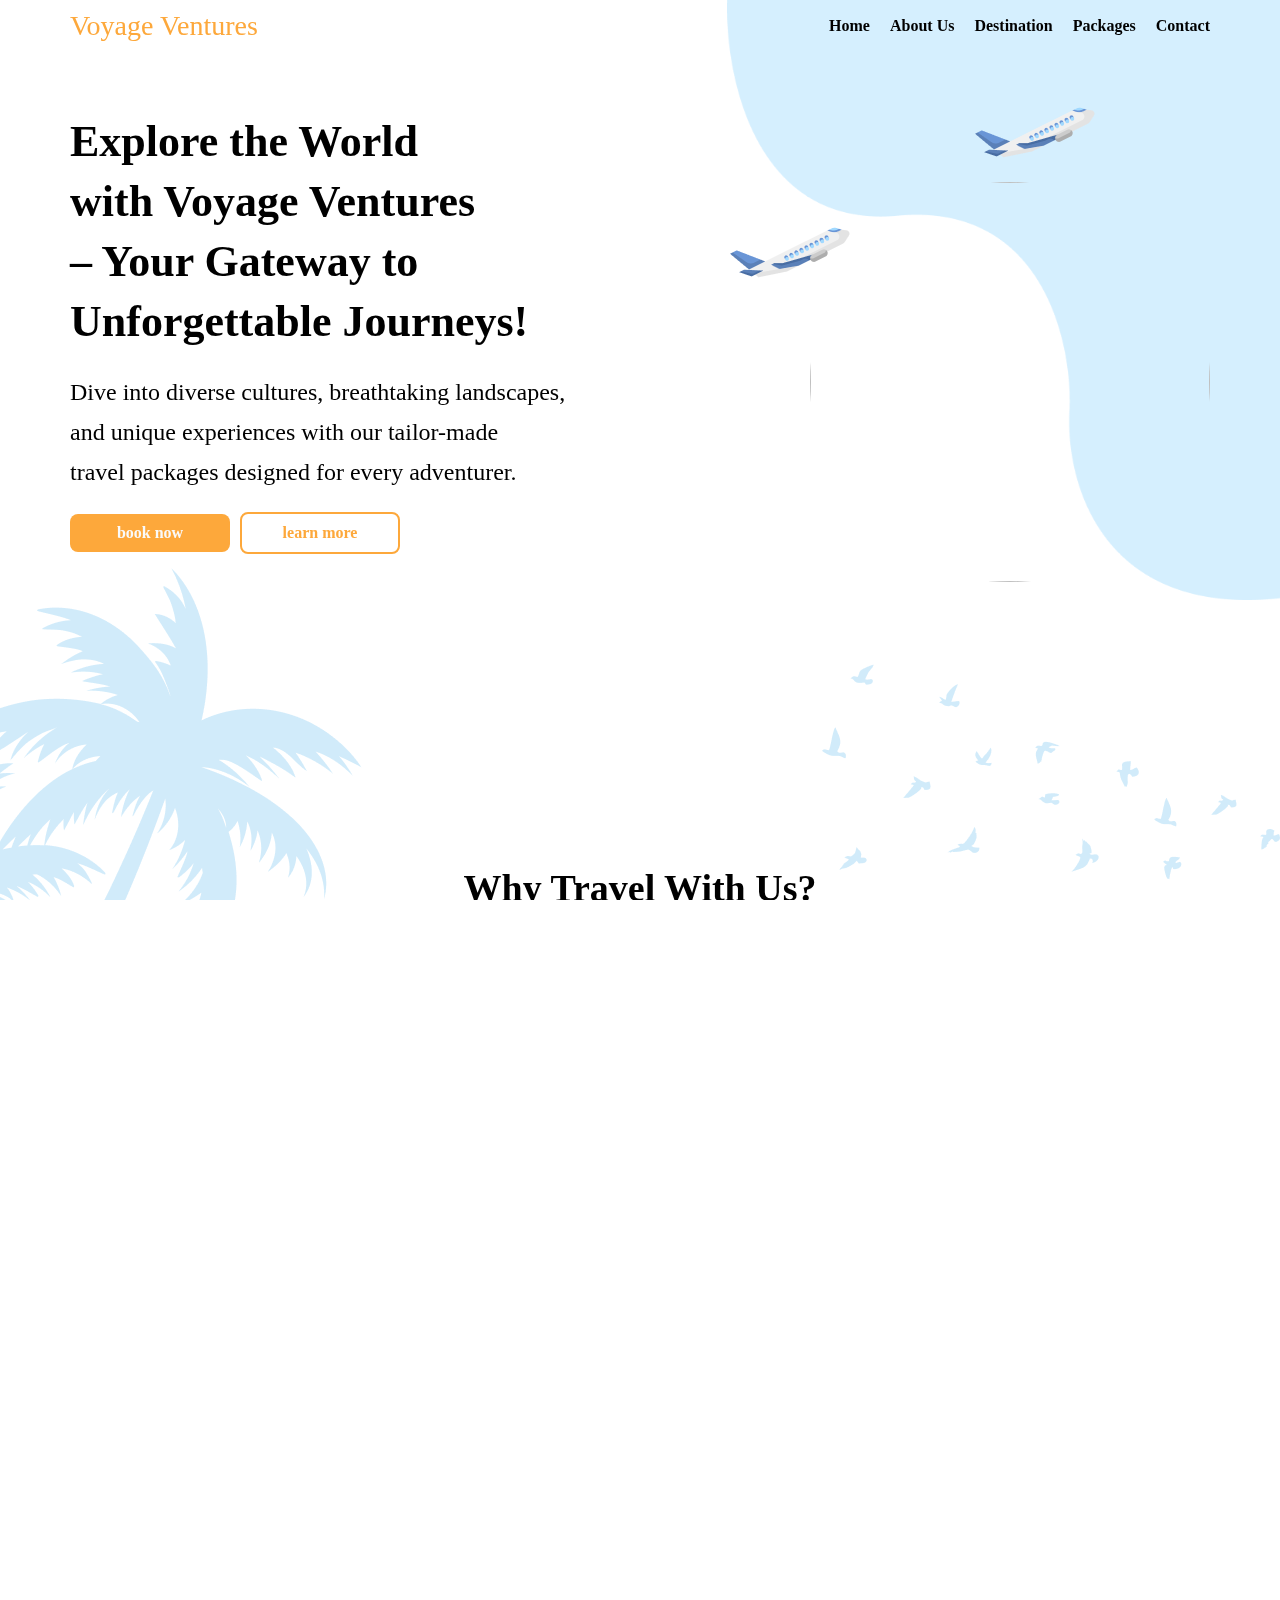
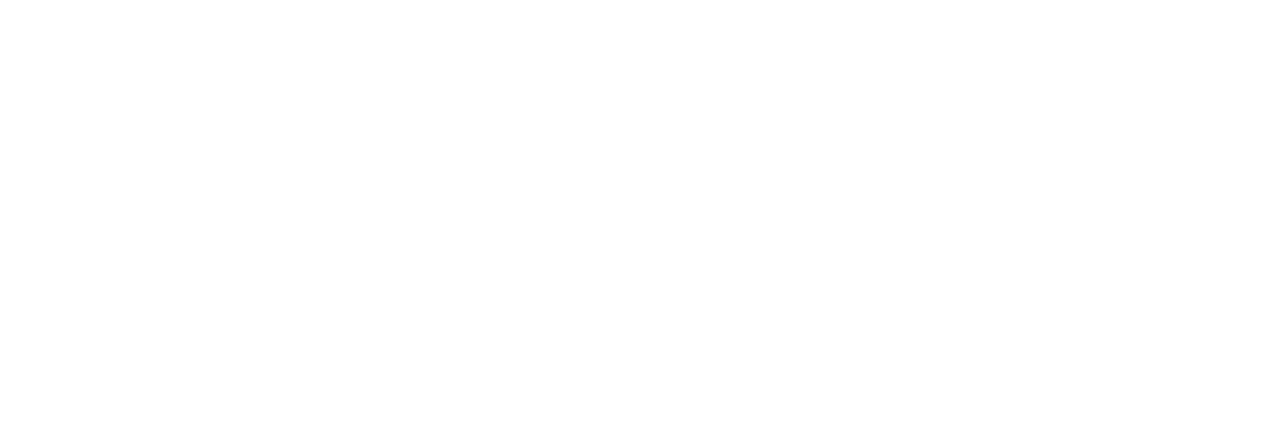
==== code/index.html @ 5b2c446e "created three sections" ====
<!DOCTYPE html>
<html lang="en">
  <head>
    <meta charset="UTF-8" />
    <meta name="viewport" content="width=device-width, initial-scale=1.0" />
    <title>Voyage Ventures - Travel Landing Page</title>
    <link rel="stylesheet" href="style.css" />
  </head>
  <body>
    <div class="container">
      <header class="header">
        <nav>
          <div class="navbar">
            <div class="logo">
              <a href="/">Voyage Ventures</a>
            </div>
            <div class="links">
              <a href="#">Home</a>
              <a href="#about">About Us</a>
              <a href="#destination">Destination</a>
              <a href="#">Packages</a>
              <a href="#contact">Contact</a>
            </div>
            <div class="menu-container" onclick="toggleSidebar()">
              <div class="bar1"></div>
              <div class="bar2"></div>
              <div class="bar3"></div>
            </div>
          </div>
        </nav>
        <section class="hero">
          <div class="hero-left">
            <h2>
              Explore the World with Voyage Ventures – Your Gateway to
              Unforgettable Journeys!
            </h2>
            <p>
              Dive into diverse cultures, breathtaking landscapes, and unique
              experiences with our tailor-made travel packages designed for
              every adventurer.
            </p>
            <div class="hero-btn">
              <button class="btn btn-style">book now</button
              ><button class="btn outline-btn-style">learn more</button>
            </div>
          </div>
          <div class="hero-right">
            <div class="hero-images">
              <div class="plane">
                <img src="assets/plane.png" alt="" /><img
                  class="second-img"
                  src="assets/plane.png"
                  alt=""
                />
              </div>
              <img
                src="https://media.istockphoto.com/id/2076339319/photo/travel-agency-building-with-glass-windows-and-sky-reflections-sign-travel-agency-on-the.webp?a=1&b=1&s=612x612&w=0&k=20&c=plU_jkWIPEMFYy3qX_YPLGpLFD8B-nabgVePh-h10SQ="
                alt=""
                class="hero-img"
              />
            </div>
            <img src="assets/header-bg.png" alt="" class="header-img" />
          </div>
        </section>
      </header>
      <section id="about">
        <div class="about-images">
          <img src="assets/tree.png" alt="" class="about-tree" />
          <img src="assets/birds.png" alt="" class="about-birds" />
        </div>

        <div class="about-heading">
          <h2>Why Travel With Us?</h2>
          <p>
            From exclusive deals to personalized itineraries, discover the
            benefits of booking your next adventure with Voyage Ventures.
          </p>
        </div>
        <div class="cards-grid">
          <div class="card">
            <div class="card-image">
              <img src="assets/location-img.png" alt="" /><img
                src="assets/about-bg-img.png"
                class="bg-top-img"
                alt=""
              />
            </div>
            <h1>Tailor Your Perfect Journey</h1>
            <p>With Voyage Ventures, every travel plan is flexible.</p>
          </div>
          <div class="card">
            <div class="card-image">
              <img src="assets/user-map-img.png" alt="" /><img
                src="assets/about-bg-img.png"
                class="bg-bottom-img"
                alt=""
              />
            </div>
            <h1>Explore with Local Experts</h1>
            <p>
              Our expert local guides bring destinations to life through their
              knowledge and stories.
            </p>
          </div>
          <div class="card">
            <div class="card-image">
              <img src="assets/tickets.png" alt="" /><img
                src="assets/about-bg-img.png"
                class="bg-top-img"
                alt=""
              />
            </div>
            <h1>Enjoy More Worry Less</h1>
            <p>
              Our all-inclusive packages mean you can leave your worries at
              home.
            </p>
          </div>
          <div class="card">
            <div class="card-image">
              <img src="assets/calender.png" alt="" /><img
                src="assets/about-bg-img.png"
                class="bg-bottom-img"
                alt=""
              />
            </div>
            <h1>Book With Ease</h1>
            <p>
              Our all-inclusive packages mean you can leave your worries at
              home.
            </p>
          </div>
        </div>
      </section>
      <section id="contact">
        <div class="contact-text">
          <h2>Get in Touch with Voyage Ventures</h2>
          <p>
            Have questions or need assistance planning your next trip? We're
            here to help! Reach out to us via phone, email, or by filling out
            the form below
          </p>
        </div>
        <form>
          <div>
            <label for="name">Name:</label>
            <input type="text" id="name" name="name" />
          </div>
          <div>
            <label for="email">Email:</label>
            <input type="email" id="email" name="email" />
          </div>
          <div>
            <label for="phone">Phone:</label>
            <input type="tel" id="phone" name="phone" />
          </div>
          <div>
            <label for="message">Message:</label>
            <textarea id="message" name="message"></textarea>
          </div>
          <button type="submit" class="btn btn-style">Submit</button>
        </form>
      </section>
    </div>

    <div class="sidebar" id="sidebar">
      <a href="#" onclick="toggleSidebar()">Home</a>
      <a href="#about" onclick="toggleSidebar()">About Us</a>
      <a href="#destination" onclick="toggleSidebar()">Destination</a>
      <a href="#" onclick="toggleSidebar()">Packages</a>
      <a href="#contact" onclick="toggleSidebar()">Contact</a>
    </div>

    <script src="script.js"></script>
  </body>
</html>
---- code/style.css ----
:root {
  --main: #fda83b;
  --secondary: #d4eafe;
}

* {
  margin: 0;
  padding: 0;
  box-sizing: border-box;
  font-family: gilroy;
}

html,
body {
  height: 100vh;
  width: 100vw;
  scroll-behavior: smooth;
  overflow-x: hidden;
}

.container {
  max-width: 1440px;
  margin: 0 auto;
  padding: 0px 70px;
  min-height: 100%;
}

a {
  text-decoration: none;
}

.header {
  padding-top: 10px;
  position: relative;
}

.navbar {
  display: flex;
  justify-content: space-between;
  position: relative;
  z-index: 50000;
}

.logo a {
  font-size: 28px;
  color: var(--main);
}

.links {
  display: flex;
  align-items: center;
  gap: 20px;
}

.links a {
  font-weight: bold;
  color: black;
  transition: color 0.3s ease-in-out;
}
.links a:hover {
  color: var(--main);
}

/* Menu Icon */
.menu-container {
  display: none;
  cursor: pointer;
}

.bar1,
.bar2,
.bar3 {
  width: 35px;
  height: 5px;
  background-color: #333;
  margin: 6px 0;
  transition: 0.4s;
}

.change .bar1 {
  transform: translate(0, 11px) rotate(-45deg);
}

.change .bar2 {
  opacity: 0;
}

.change .bar3 {
  transform: translate(0, -11px) rotate(45deg);
}

/* Sidebar Styles */
.sidebar {
  position: fixed;
  top: 0;
  left: -100vw; /* Initially hidden */
  width: 100vw;
  height: 100%;
  background-color: var(--secondary);
  transition: left 0.3s ease;
  z-index: 1000;
  padding: 100px 20px;
}

.sidebar.active {
  left: 0; /* Show sidebar */
}

.sidebar a {
  display: block;
  padding: 10px 20px;
  color: black;
  text-decoration: none;
  border-radius: 20px;
  transition: color 0.3s ease-in-out, background-color 0.3s ease-in-out;
}

.sidebar a:hover {
  color: var(--main);
  background-color: #e6f3ff;
}

.hero {
  display: flex;
  align-items: start;
  justify-content: space-between;
  padding: 40px 0px;
  width: 100%;
  text-wrap: balance;
}

.hero-left,
.hero-right {
  display: flex;
  flex-direction: column;
  gap: 20px;
}
.hero-left {
  width: 50%;
  position: relative;
  top: 30px;
}

.hero-left h2 {
  font-size: 44px;
  line-height: 60px;
}
.hero-left p {
  font-size: 24px;
  line-height: 40px;
}

.hero-images {
  position: relative;
}

.plane {
  position: absolute;
  top: 20px;
  display: flex;
  gap: 40px;
}

.plane img:nth-child(1) {
  transform: translateY(100px) translateX(-80px);
}

.plane img:nth-child(2) {
  transform: translateY(-20px);
}
.hero-img {
  border-radius: 100%;
  width: 400px;
  height: 400px;
  position: relative;
  top: 100px;
}
.header-img {
  position: absolute;
  top: 0;
  right: -70px;
  max-height: 600px;
  z-index: -50;
  max-width: 100%;
}

.hero-btn {
  display: flex;
  align-items: center;
  gap: 10px;
}

.btn {
  font-size: 16px;
  font-weight: bold;
  border: none;
  outline: none;
  border-radius: 8px;
  padding: 10px;
  width: 160px;
  cursor: pointer;
  transition: background-color 0.3s ease-in-out, color 0.3s ease-in-out;
}

.btn:hover {
  background-color: #eb9c35;
  color: #fafafa;
}
.btn-style {
  background-color: var(--main);
  color: #fafafa;
}

.outline-btn-style {
  background-color: transparent;
  color: var(--main);
  border: 2px solid var(--main);
}

#about {
  position: relative;
  margin-top: 100px;
  text-align: center;
}

.about-tree {
  position: absolute;
  left: -70px;
  top: -200px;
  z-index: -1000000;
}

.about-birds {
  position: absolute;
  right: -70px;
  z-index: -1000000;
}

.about-heading h2 {
  font-size: 38px;
  line-height: 48px;
  padding-top: 200px;
}

.about-heading p {
  font-size: 24px;
  line-height: 40px;
}

.cards-grid {
  display: grid;
  grid-template-columns: repeat(4, 1fr);
  gap: 20px;
  padding: 20px;
  margin-top: 100px;
  place-items: center;
}

.card {
  width: 200px;
  display: flex;
  flex-direction: column;
  align-items: center;
  gap: 10px;
}
.card-image {
  position: relative;
  display: flex;
  margin-bottom: 20px;
}

.card-image img:first-child {
  z-index: 50;
  position: relative;
  height: 130px;
  width: 130px;
}

.card-image .bg-top-img {
  position: absolute;
  top: -20px;
  left: 20px;
  z-index: -50;
}

.card-image .bg-bottom-img {
  position: absolute;
  bottom: -20px;
  left: 20px;
  z-index: -50;
}

#contact {
  display: flex;
  align-items: center;
  justify-content: center;
  background: url("[data-uri]");
  background-repeat: no-repeat;
  background-position: center;
  background-size: cover;
  padding: 50px 20px;
  border-radius: 20px;
}

form {
  display: flex;
  flex-direction: column;
  align-items: center;
  width: 500px;
  gap: 20px;
  background-color: rgba(255, 255, 255, 0.45);
  padding: 20px;
  backdrop-filter: blur(10px);
  border: 1px solid #ddd;
  border-radius: 10px;
  box-shadow: 0 4px 8px rgba(0, 0, 0, 0.1);
}
form div {
  display: flex;
  flex-direction: column;
  gap: 10px;
  width: 80%;
}
form label {
  font-weight: bold;
  color: #333;
}
form input,
form textarea {
  padding: 10px;
  outline: none;
  border: 1px solid #ccc;
  border-radius: 5px;
  width: 100%;
}

form textarea {
  resize: none;
  padding-top: 30px;
  padding-bottom: 30px;
}
input:focus,
textarea:focus {
  border: 2px solid var(--main);
}
.contact-text {
  max-width: 50%;
  color: white;
}

.contact-text h2 {
  font-size: 38px;
  line-height: 40px;
}

.contact-text p {
  font-size: 18px;
  line-height: 24px;
}
form button[type="submit"] {
  width: 80%;
}

/* Media Queries */

@media (max-width: 1024px) {
  .hero-img {
    max-height: 300px;
    max-width: 300px;
  }
  #about {
    margin-top: 20px;
  }

  .about-images {
    display: none;
  }

  .plane img:nth-child(1) {
    transform: translateY(0px) translateX(-0px);
  }

  .plane img:nth-child(2) {
    transform: translateY(-20px);
  }
  .hero-left h2 {
    font-size: 32px;
    line-height: 48px;
  }
  .cards-grid {
    grid-template-columns: repeat(3, 1fr);
  }
  #contact {
    flex-direction: column;
    padding: 30px 10px;
    gap: 50px;
  }
  .contact-text {
    text-align: center;
  }
  form {
    width: 80%;
  }
}

@media (max-width: 768px) {
  .menu-container {
    display: inline-block;
  }
  .links {
    display: none;
  }
  .container {
    padding: 0px 20px;
  }
  .hero {
    flex-direction: column; /* Stack hero content */
    align-items: center; /* Center align */
    width: 100%;
  }
  .hero-left,
  .hero-right {
    align-items: center;

    width: 100%; /* Full width for mobile */
    text-align: center; /* Center text */
  }
  .hero-right {
    margin-top: 50px;
  }
  .contact-text {
    max-width: 100%;
  }
  .cards-grid {
    grid-template-columns: repeat(2, 1fr);
    gap: 50px;
  }
}

@media (max-width: 480px) {
  .hero-left h2 {
    font-size: 28px;
    line-height: 36px;
  }
  .hero-left p {
    font-size: 18px;
    line-height: 36px;
  }
  .hero-btn {
    flex-direction: column;
  }
  .about-heading h2 {
    font-size: 28px;
    line-height: 32px;
    padding-top: 200px;
  }
  .contact-text h2 {
    font-size: 28px;
    line-height: 32px;
  }

  .about-heading p,
  .contact-text p {
    font-size: 18px;
    line-height: normal;
  }

  .cards-grid {
    grid-template-columns: repeat(1, 1fr);
  }
  form {
    width: 100%;
  }
}
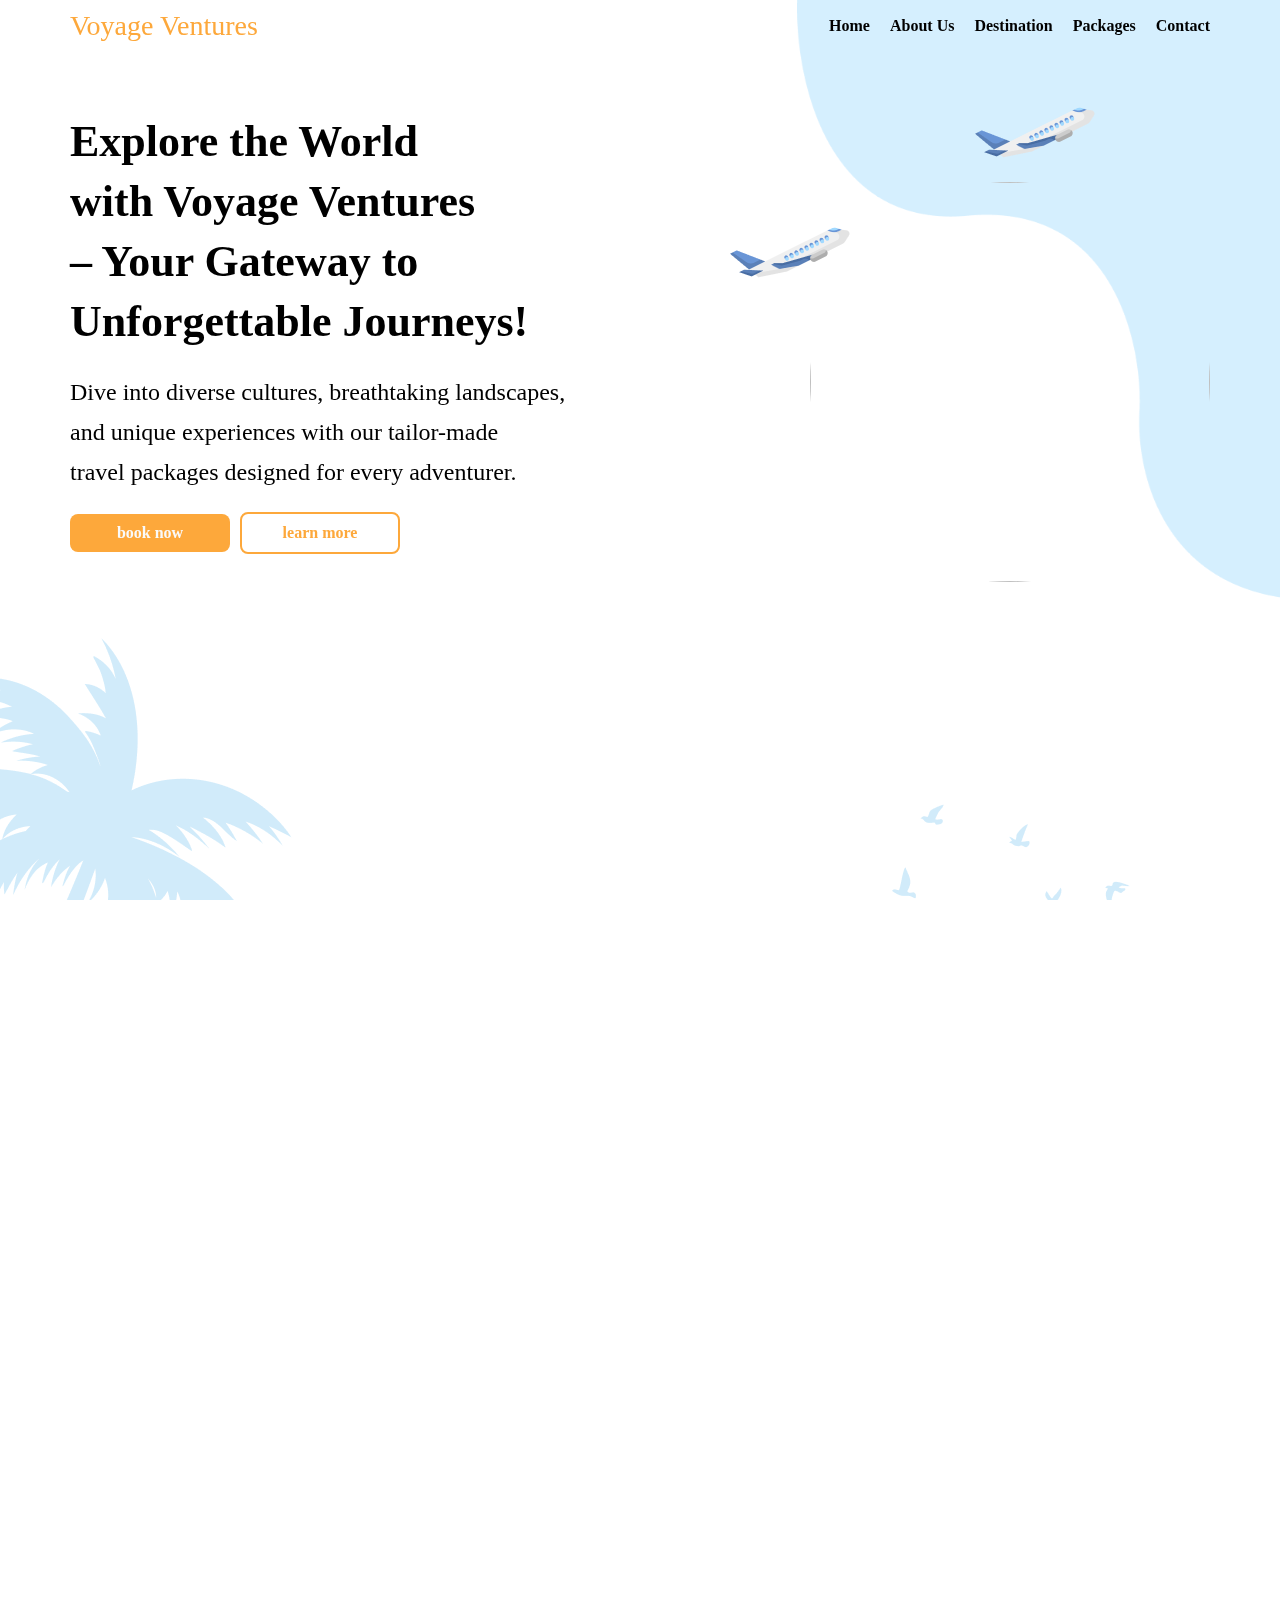
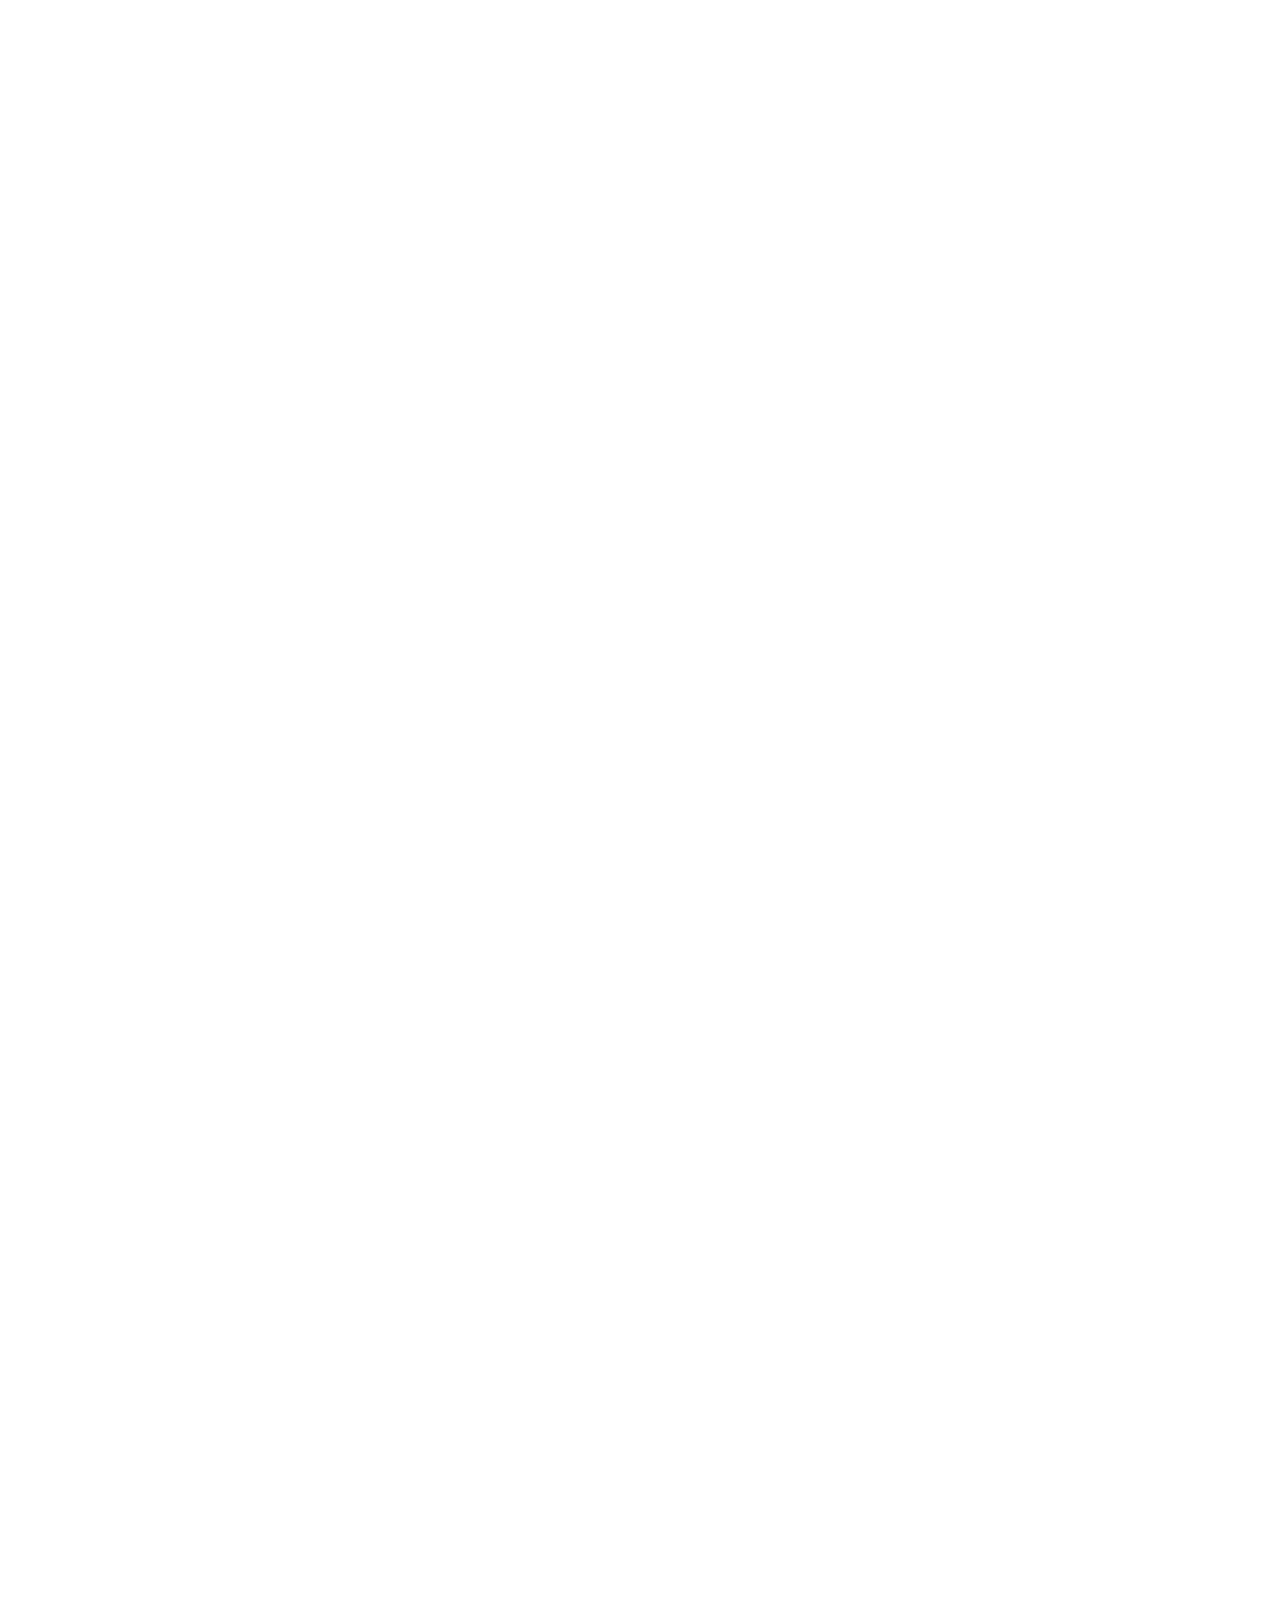
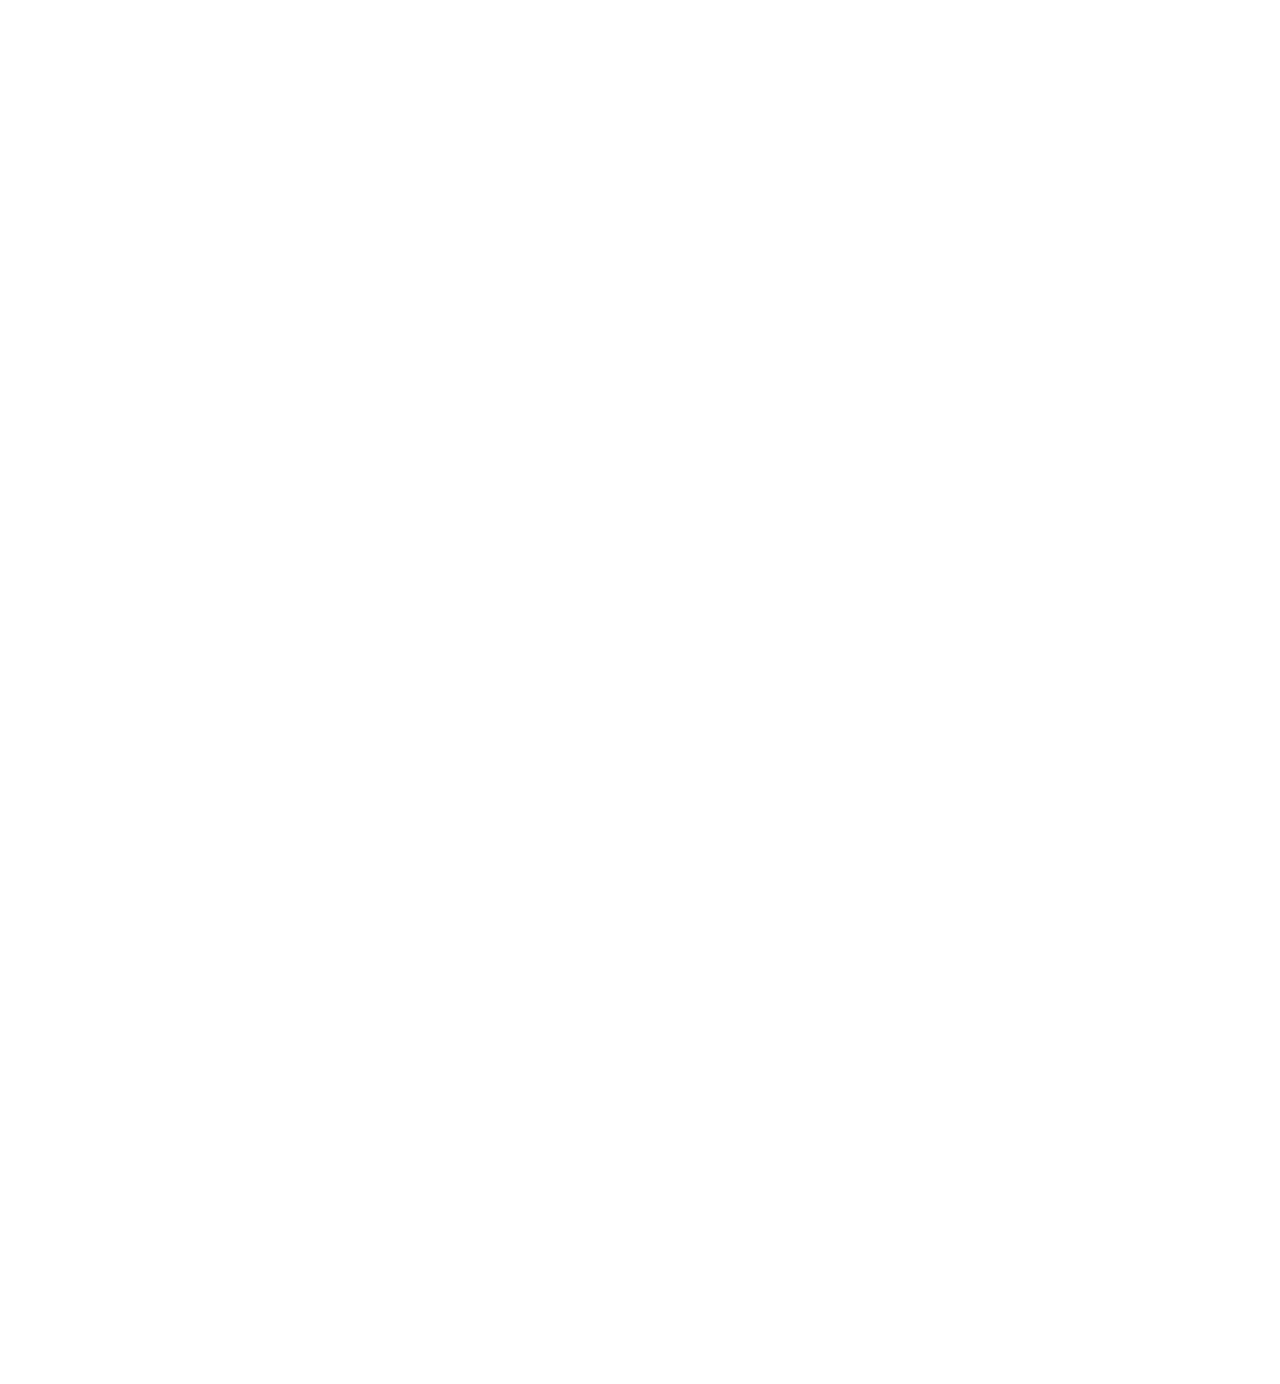
==== commit 0ab6bf67: "Completed hopefully" ====
--- a/code/index.html
+++ b/code/index.html
@@ -28,7 +28,7 @@
             </div>
           </div>
         </nav>
-        <section class="hero">
+        <DIV class="hero">
           <div class="hero-left">
             <h2>
               Explore the World with Voyage Ventures – Your Gateway to
@@ -61,7 +61,7 @@
             </div>
             <img src="assets/header-bg.png" alt="" class="header-img" />
           </div>
-        </section>
+        </DIV>
       </header>
       <section id="about">
         <div class="about-images">
@@ -132,6 +132,42 @@
           </div>
         </div>
       </section>
+      <section class="products">
+        <div class="products-images">
+          <img src="assets/footer-tree.png" alt="" class="products-tree" />
+        </div>
+
+        <div class="products-heading">
+          <h2>Discover Your Dream Destinations with Voyage Ventures</h2>
+          <p>
+            Whether you're seeking serene beaches, vibrant cities, or breathtaking mountains, our curated destinations have something special for every traveler
+          </p>
+        </div>
+        <div class="slider">
+        
+          <div class="slider-wrapper" id="slider-wrapper">
+            <!-- Cards will be dynamically added here by JavaScript -->
+          </div>
+          </div>
+          <div class="indicators" id="indicators"></div>
+
+      </section>
+      <section class="testimonial">
+        <div class="testimonial-header">
+          <h1>Hear From Our Happy Travelers</h1>
+          <p>
+            See what our clients are saying about their extraordinary travel
+            experiences with us
+          </p>
+        </div>
+        <div class="slider">
+          <div class="slider-wrapper" id="slider-wrapper-2">
+            <!-- Cards will be dynamically added here by JavaScript -->
+          </div>
+
+        </div>
+        <div class="indicators" id="indicators-2"></div>
+      </section>
       <section id="contact">
         <div class="contact-text">
           <h2>Get in Touch with Voyage Ventures</h2>
@@ -161,7 +197,46 @@
           <button type="submit" class="btn btn-style">Submit</button>
         </form>
       </section>
-    </div>
+      <footer class="footer">
+        <div class="footer-header">
+          <h2>Voyage Ventures</h2>
+          <div></div>
+          <img src="assets/footer-plane.png" alt="">
+        </div>
+      <div class="footer-content">
+<div class="main-content">
+  <h2 class="footer-content-heading">Quick Links</h2>
+  <a class="footer-content-para">About us</a>
+  <a class="footer-content-para">Destinations</a>
+  <a class="footer-content-para">FAQ</a>
+  <a class="footer-content-para">contact Us</a>
+</div>
+<div class="main-content">
+  <h2 class="footer-content-heading">Legal</h2>
+  <a class="footer-content-para">Terms Of Services</a>
+  <a class="footer-content-para">Privace Policy</a>
+  
+</div>
+<div class="main-content">
+  <h2 class="footer-content-heading">Contact Information</h2>
+  <a class="footer-contact"><img src="assets/phone-icon.png" alt=""> +92 300 6656859 </a>
+  <a class="footer-contact"><img src="assets/email-icon.png" alt=""> user@example.com</a>
+  
+</div>
+<div class="social-content">
+    <h2 class="footer-content-heading">Follow Us</h2>
+    <div class="socials">
+    <a href="#" class="footer-social"><img src="assets/facebook-icon.png" alt=""></a>
+    <a href="#" class="footer-social"><img src="assets/twitter-icon.png" alt=""></a>
+    <a href="#" class="footer-social"><img src="assets/instagram-icon.png" alt=""></a>
+  </div>
+</div>
+
+      </div>
+      <p id="info">© 2024 Voyage Ventures. All rights reserved.</p>
+      <img class="footer-tree" src="assets/footer-tree.png" alt="">
+      <img class="footer-bird" src="assets/birds.png" alt="">
+    </footer>
 
     <div class="sidebar" id="sidebar">
       <a href="#" onclick="toggleSidebar()">Home</a>
--- a/code/style.css
+++ b/code/style.css
@@ -21,8 +21,14 @@
 .container {
   max-width: 1440px;
   margin: 0 auto;
-  padding: 0px 70px;
+  padding: 0px;
   min-height: 100%;
+}
+
+header,
+section,
+footer {
+  padding: 70px;
 }
 
 a {
@@ -93,6 +99,7 @@
 .sidebar {
   position: fixed;
   top: 0;
+  display: none;
   left: -100vw; /* Initially hidden */
   width: 100vw;
   height: 100%;
@@ -196,7 +203,7 @@
   border: none;
   outline: none;
   border-radius: 8px;
-  padding: 10px;
+  padding: 10px 8px;
   width: 160px;
   cursor: pointer;
   transition: background-color 0.3s ease-in-out, color 0.3s ease-in-out;
@@ -290,11 +297,199 @@
   z-index: -50;
 }
 
+.products {
+  position: relative;
+  /* margin-top: 100px; */
+  text-align: center;
+}
+
+.products-tree {
+  position: absolute;
+  right: -70px;
+
+  z-index: -1000000;
+}
+
+.products-heading h2 {
+  font-size: 38px;
+  line-height: 48px;
+  padding-top: 200px;
+}
+
+.products-heading p {
+  font-size: 24px;
+  line-height: 40px;
+}
+.trip__card {
+  display: flex;
+  align-items: start;
+  flex-direction: column;
+  gap: 10px;
+  width: 350px;
+}
+.trip__title {
+  font-size: 18px;
+}
+.trip__rating_group {
+  width: 100%;
+  display: flex;
+  align-items: start;
+  gap: 3px;
+  justify-content: flex-end;
+}
+.trip__rating {
+  font-size: 18px;
+  font-weight: 600;
+}
+.trip__star {
+  color: gold;
+}
+.trip__detail__container {
+  display: flex;
+  align-items: center;
+  justify-content: space-between;
+  gap: 10px;
+  width: 100%;
+}
+.trip__price {
+  font-size: 24px;
+  font-weight: 600;
+}
+.trip__img {
+  width: 100%;
+  height: 250px;
+  object-fit: cover;
+  border-radius: 15px;
+}
+.testimonial {
+  margin: 100px 0px;
+  padding: 100px 20px;
+  width: 100%;
+  background-color: var(--secondary);
+}
+
+.testimonial-header {
+  text-align: center;
+}
+.testimonial-header h2 {
+  font-size: 38px;
+  line-height: 48px;
+}
+.testimonial-header p {
+  font-size: 24px;
+  line-height: 40px;
+}
+
+.slider {
+  width: 100%;
+  overflow: hidden;
+  position: relative;
+  margin-top: 20px;
+}
+
+.slider-wrapper {
+  display: flex;
+  justify-content: space-between;
+  width: 100%;
+  gap: 20px;
+  /* border: 2px solid lime; */
+  transition: transform 0.5s ease-in-out;
+}
+
+.testimonial-card {
+  flex: 0 0 30%;
+  background-color: white;
+  border-radius: 8px;
+  display: flex;
+  align-items: center;
+  justify-content: center;
+  flex-direction: column;
+  padding: 20px;
+  /* min-height: 300px; */
+  min-width: 300px;
+}
+@keyframes bounce-in {
+  0% {
+    scale: 0.7;
+    opacity: 0;
+  }
+  100% {
+    scale: 1;
+    opacity: 1;
+  }
+}
+
+.testimonial-card,
+.trip__card {
+  animation: bounce-in 0.5s ease-in-out;
+}
+
+.testimonial-card-header {
+  display: flex;
+  align-items: center;
+  width: 100%;
+  gap: 10px;
+  margin-bottom: 10px;
+}
+.testimonial-card-content {
+  display: flex;
+  flex-direction: column;
+  justify-content: center;
+  align-items: center;
+  text-align: center;
+  gap: 10px;
+}
+
+.testimonial-card-header image {
+  border-radius: 50%;
+  height: 92px;
+  width: 92px;
+}
+
+.testimonial-card-header h3 {
+  color: var(--main);
+  font-weight: bold;
+  font-size: 18px;
+}
+
+.testimonial-card-header p {
+  color: #8b8b8b;
+  font-size: 14px;
+}
+.testimonial-card-content h4 {
+  font-size: 14px;
+  font-weight: bold;
+}
+.testimonial-card-content p {
+  font-size: 12px;
+}
+
+.indicators {
+  display: flex;
+  justify-content: center;
+  gap: 10px;
+  margin-top: 50px;
+  align-items: center;
+}
+.indicator {
+  width: 90px;
+  height: 12px;
+  background-color: #333;
+  border-radius: 6px;
+  cursor: pointer;
+}
+#indicators-2 .indicator {
+  background-color: #fafafa;
+}
+#indicators-2 .indicator.active, #indicators .indicator.active {
+  background-color: var(--main);
+}
 #contact {
   display: flex;
+  position: relative;
   align-items: center;
   justify-content: center;
-  background: url("[data-uri]");
+  background: url("");
   background-repeat: no-repeat;
   background-position: center;
   background-size: cover;
@@ -361,7 +556,146 @@
   width: 80%;
 }
 
+.footer {
+  position: relative;
+  margin-top: 50px;
+  width: 100%;
+  max-height: 1000px;
+  min-height: 600px;
+  overflow-y: hidden;
+  overflow-x: visible !important;
+}
+
+.footer-header {
+  display: flex;
+  align-items: center;
+  justify-content: space-between;
+  gap: 10px;
+}
+
+.footer-header h2 {
+  font-size: 38px;
+  font-weight: bold;
+  color: var(--main);
+  text-wrap: nowrap;
+}
+.footer-header div {
+  height: 2px;
+  width: 60%;
+  background-color: var(--main);
+  margin-top: 6px;
+}
+.footer-header img {
+  width: 200px;
+  height: 75px;
+}
+
+.footer-content {
+  display: flex;
+  align-items: start;
+  justify-content: space-between;
+  flex-wrap: wrap;
+  margin-top: 20px;
+  /* margin-bottom: 100px; */
+  padding: 0px 70px;
+  gap: 10px;
+}
+.footer-content .main-content {
+  margin-top: 30px;
+  display: flex;
+  flex-direction: column;
+  align-items: start;
+  justify-content: center;
+  gap: 20px;
+
+  margin-bottom: 20px;
+}
+.social-content {
+  display: flex;
+  gap: 10px;
+  margin-top: 30px;
+  flex-direction: column;
+}
+.footer-content-heading {
+  font-size: 28px;
+  font-weight: bold;
+}
+.footer-content-para,
+.footer-contact {
+  font-size: 18px;
+  font-weight: 700;
+  cursor: pointer;
+  transition: all 0.3s ease-in-out;
+  text-transform: capitalize;
+}
+.footer-content-para:hover,
+.footer-contact:hover {
+  color: var(--main);
+}
+.footer-contact:hover img,
+.footer-social:hover img {
+  scale: 1.2;
+}
+
+.footer-contact {
+  display: flex;
+  align-items: center;
+  gap: 10px;
+}
+.footer-contact img {
+  transition: all 0.3s ease-in-out;
+}
+
+.socials {
+  display: flex;
+  gap: 20px;
+}
+
+.footer-social img {
+  width: 20px;
+  height: 30px;
+  cursor: pointer;
+  transition: all 0.3s ease-in-out;
+}
+
+.footer-tree {
+  position: absolute;
+  bottom: 0px;
+  right: -0px;
+  rotate: 360deg;
+  z-index: -1;
+}
+
+.footer-bird {
+  position: absolute;
+  bottom: 60px;
+  left: -70px !important;
+  z-index: -1;
+}
+
+#info {
+  text-align: center;
+  padding-block: 10px;
+  position: absolute;
+  width: 100%;
+  font-weight: bold;
+  bottom: 10px;
+  left: 50%;
+  right: 50%;
+  transform: translateX(-50%);
+}
+
 /* Media Queries */
+
+@media (max-width: 1250px) {
+  .slider-wrapper {
+    flex-direction: column;
+  }
+  .testimonial-card-header {
+    align-items: center;
+    justify-content: center;
+  }
+}
 
 @media (max-width: 1024px) {
   .hero-img {
@@ -372,7 +706,8 @@
     margin-top: 20px;
   }
 
-  .about-images {
+  .about-images,
+  .product-images {
     display: none;
   }
 
@@ -407,10 +742,19 @@
   .menu-container {
     display: inline-block;
   }
+  .footer-bird,
+  .footer-tree {
+    display: none;
+  }
+  .sidebar {
+    display: block;
+  }
   .links {
     display: none;
   }
-  .container {
+  section,
+  footer,
+  header {
     padding: 0px 20px;
   }
   .hero {
@@ -418,6 +762,18 @@
     align-items: center; /* Center align */
     width: 100%;
   }
+
+  .hero-left {
+    order: 1; /* Make sure text comes first */
+  }
+
+  .hero-right {
+    order: 2; /* Image comes after the text */
+  }
+
+  .hero-btn {
+    order: 3; /* Buttons come after the image */
+  }
   .hero-left,
   .hero-right {
     align-items: center;
@@ -434,6 +790,17 @@
   .cards-grid {
     grid-template-columns: repeat(2, 1fr);
     gap: 50px;
+  }
+  .footer {
+    align-items: center;
+    justify-content: center;
+  }
+  .footer-header div,
+  .footer-header img {
+    display: none;
+  }
+  .footer-header {
+    justify-content: center;
   }
 }
 
@@ -449,7 +816,15 @@
   .hero-btn {
     flex-direction: column;
   }
-  .about-heading h2 {
+  .footer,
+  footer-content .main-content,
+  .footer-contact {
+    align-items: start;
+    justify-content: start;
+  }
+  .about-heading h2,
+  .testimonial-header h2,
+  .products-heading h2 {
     font-size: 28px;
     line-height: 32px;
     padding-top: 200px;
@@ -460,7 +835,9 @@
   }
 
   .about-heading p,
-  .contact-text p {
+  .contact-text p,
+  .products-heading p,
+  .testimonial-header p {
     font-size: 18px;
     line-height: normal;
   }
@@ -471,4 +848,12 @@
   form {
     width: 100%;
   }
-}
+  .testimonial {
+    width: 100%;
+    padding: 5px 4px;
+  }
+  .testimonial-card {
+    max-width: 300px;
+    margin: 0 auto;
+  }
+}
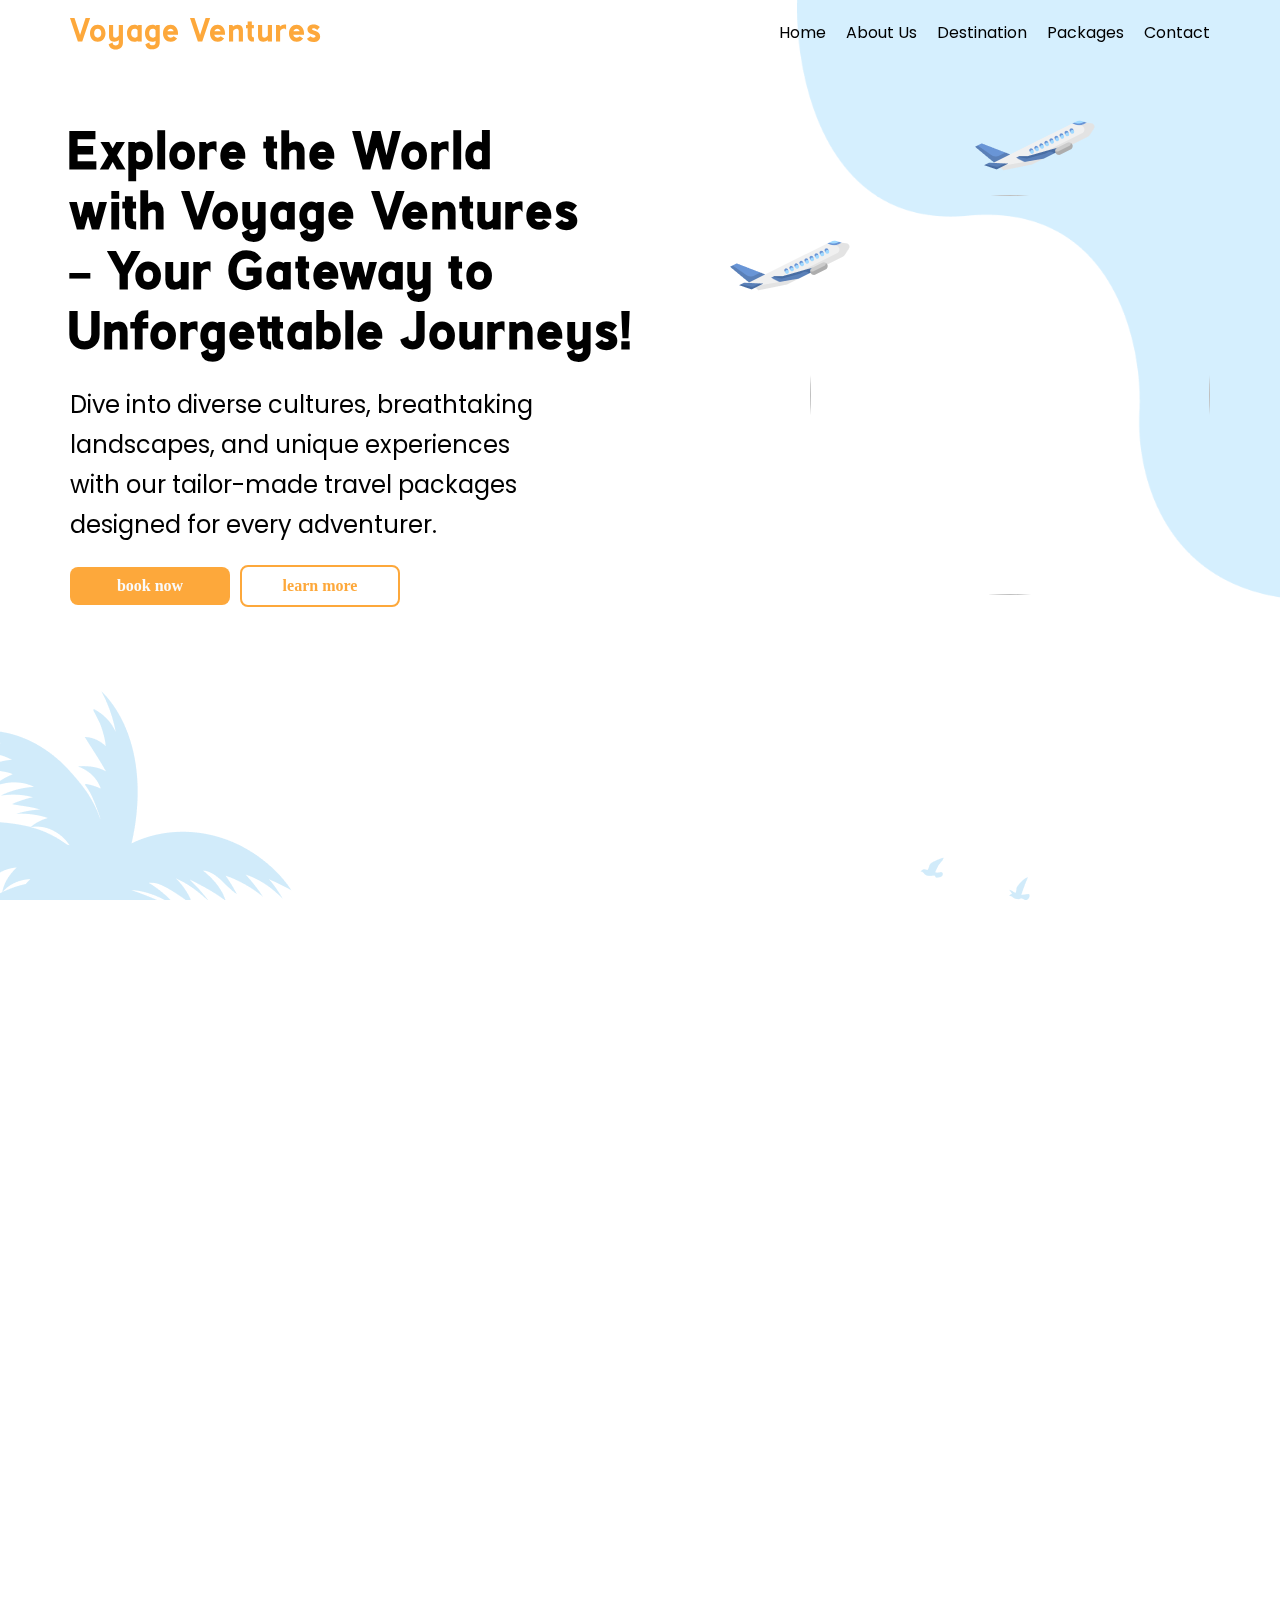
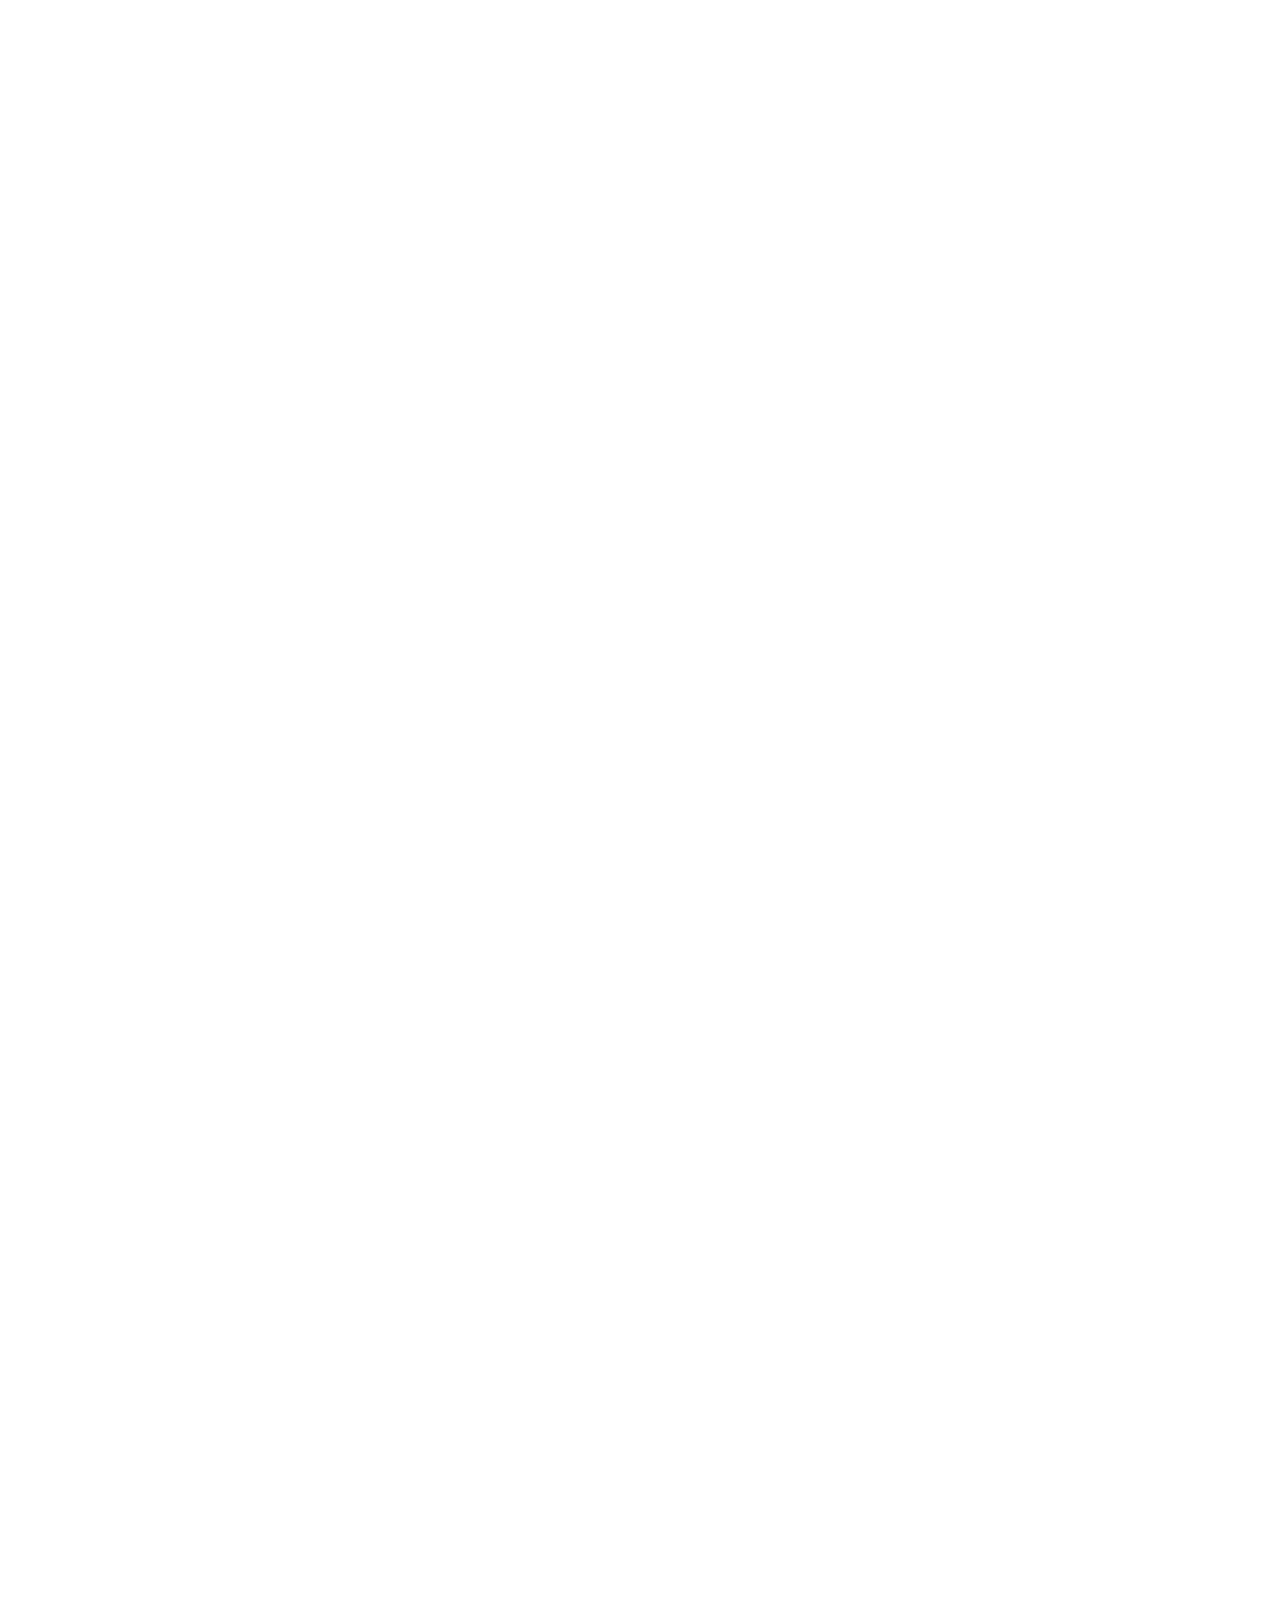
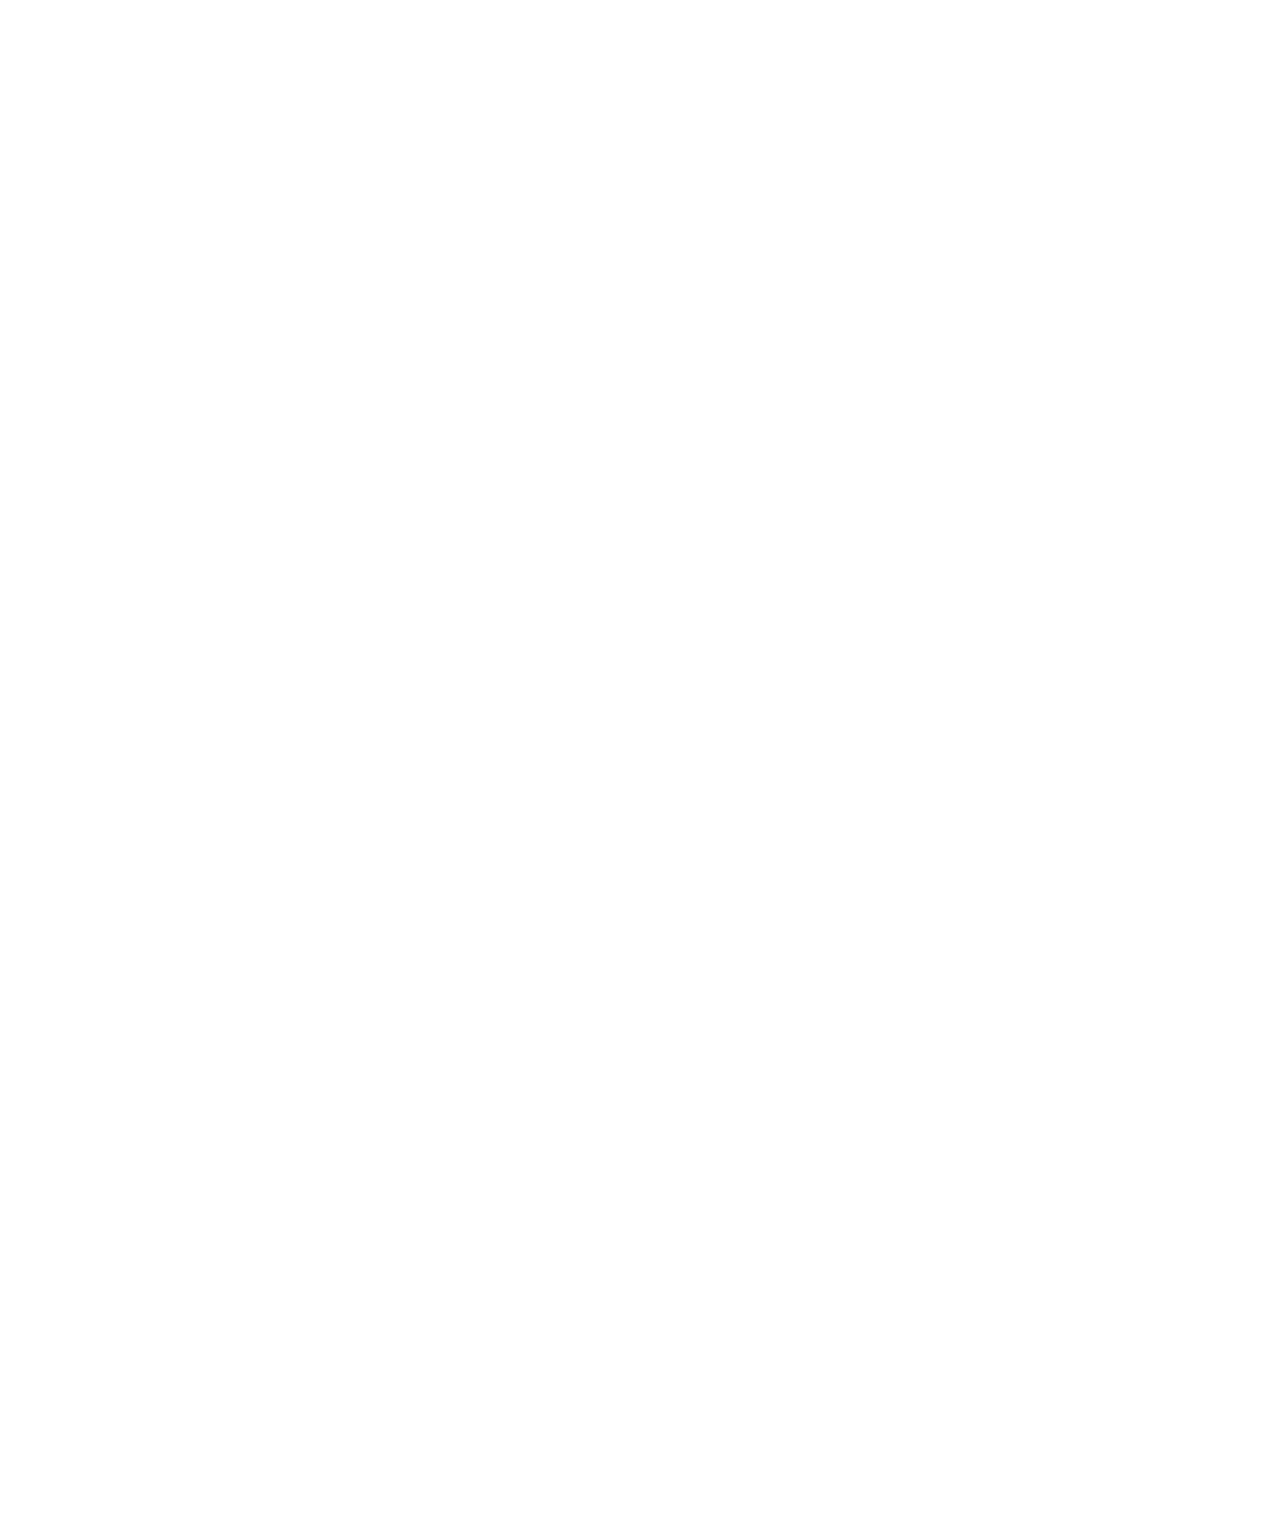
==== commit 3e4d6f68: "added fonts" ====
--- a/code/index.html
+++ b/code/index.html
@@ -7,6 +7,7 @@
     <link rel="stylesheet" href="style.css" />
   </head>
   <body>
+    
     <div class="container">
       <header class="header">
         <nav>
@@ -85,7 +86,7 @@
                 alt=""
               />
             </div>
-            <h1>Tailor Your Perfect Journey</h1>
+            <h3>Tailor Your Perfect Journey</h3>
             <p>With Voyage Ventures, every travel plan is flexible.</p>
           </div>
           <div class="card">
@@ -96,7 +97,7 @@
                 alt=""
               />
             </div>
-            <h1>Explore with Local Experts</h1>
+            <h3>Explore with Local Experts</h3>
             <p>
               Our expert local guides bring destinations to life through their
               knowledge and stories.
@@ -110,7 +111,7 @@
                 alt=""
               />
             </div>
-            <h1>Enjoy More Worry Less</h1>
+            <h3>Enjoy More Worry Less</h3>
             <p>
               Our all-inclusive packages mean you can leave your worries at
               home.
@@ -124,7 +125,7 @@
                 alt=""
               />
             </div>
-            <h1>Book With Ease</h1>
+            <h3>Book With Ease</h3>
             <p>
               Our all-inclusive packages mean you can leave your worries at
               home.
--- a/code/style.css
+++ b/code/style.css
@@ -1,3 +1,4 @@
+@import url("https://fonts.googleapis.com/css2?family=Poppins:ital,wght@0,100;0,200;0,300;0,400;0,500;0,600;0,700;0,800;0,900;1,100;1,200;1,300;1,400;1,500;1,600;1,700;1,800;1,900&display=swap");
 :root {
   --main: #fda83b;
   --secondary: #d4eafe;
@@ -8,6 +9,10 @@
   padding: 0;
   box-sizing: border-box;
   font-family: gilroy;
+}
+@font-face {
+  font-family: mashetic;
+  src: url("font/Mashetic-BF6549f749d85af.otf");
 }
 
 html,
@@ -48,6 +53,7 @@
 }
 
 .logo a {
+  font-family: "mashetic";
   font-size: 28px;
   color: var(--main);
 }
@@ -59,7 +65,7 @@
 }
 
 .links a {
-  font-weight: bold;
+  font-family: "poppins";
   color: black;
   transition: color 0.3s ease-in-out;
 }
@@ -151,8 +157,10 @@
 .hero-left h2 {
   font-size: 44px;
   line-height: 60px;
+  font-family: "mashetic";
 }
 .hero-left p {
+  font-family: "poppins";
   font-size: 24px;
   line-height: 40px;
 }
@@ -244,12 +252,14 @@
 }
 
 .about-heading h2 {
+  font-family: "mashetic";
   font-size: 38px;
   line-height: 48px;
   padding-top: 200px;
 }
 
 .about-heading p {
+  font-family: "poppins";
   font-size: 24px;
   line-height: 40px;
 }
@@ -270,6 +280,12 @@
   align-items: center;
   gap: 10px;
 }
+.card h3 {
+  font-family: "mashetic";
+}
+.card p {
+  font-family: "poppins";
+}
 .card-image {
   position: relative;
   display: flex;
@@ -313,11 +329,13 @@
 .products-heading h2 {
   font-size: 38px;
   line-height: 48px;
+  font-family: "mashetic";
   padding-top: 200px;
 }
 
 .products-heading p {
   font-size: 24px;
+  font-family: "poppins";
   line-height: 40px;
 }
 .trip__card {
@@ -329,6 +347,7 @@
 }
 .trip__title {
   font-size: 18px;
+  font-family: "mashetic";
 }
 .trip__rating_group {
   width: 100%;
@@ -352,6 +371,7 @@
   width: 100%;
 }
 .trip__price {
+  font-family: "mashetic";
   font-size: 24px;
   font-weight: 600;
 }
@@ -363,7 +383,7 @@
 }
 .testimonial {
   margin: 100px 0px;
-  padding: 100px 20px;
+  padding: 100px 90px;
   width: 100%;
   background-color: var(--secondary);
 }
@@ -372,10 +392,12 @@
   text-align: center;
 }
 .testimonial-header h2 {
+  font-family: "mashetic";
   font-size: 38px;
   line-height: 48px;
 }
 .testimonial-header p {
+  font-family: "poppins";
   font-size: 24px;
   line-height: 40px;
 }
@@ -450,18 +472,22 @@
   color: var(--main);
   font-weight: bold;
   font-size: 18px;
+  font-family: "mashetic";
 }
 
 .testimonial-card-header p {
   color: #8b8b8b;
   font-size: 14px;
+  font-family: "poppins";
 }
 .testimonial-card-content h4 {
   font-size: 14px;
+  font-family: "mashetic";
   font-weight: bold;
 }
 .testimonial-card-content p {
   font-size: 12px;
+  font-family: "poppins";
 }
 
 .indicators {
@@ -481,20 +507,22 @@
 #indicators-2 .indicator {
   background-color: #fafafa;
 }
-#indicators-2 .indicator.active, #indicators .indicator.active {
+#indicators-2 .indicator.active,
+#indicators .indicator.active {
   background-color: var(--main);
 }
 #contact {
   display: flex;
   position: relative;
   align-items: center;
+  gap: 50px;
   justify-content: center;
-  background: url("");
+  background: url("https://images.unsplash.com/photo-1500964757637-c85e8a162699?w=500&auto=format&fit=crop&q=60&ixlib=rb-4.0.3&ixid=M3wxMjA3fDB8MHxzZWFyY2h8Mnx8YmVhdXRpZnVsJTIwZmxvd2VyeSUyMHBsYWN8ZW58MHx8MHx8fDA%3D");
   background-repeat: no-repeat;
   background-position: center;
   background-size: cover;
   padding: 50px 20px;
-  border-radius: 20px;
+  /* border-radius: 20px; */
 }
 
 form {
@@ -544,11 +572,13 @@
 }
 
 .contact-text h2 {
+  font-family: "mashetic";
   font-size: 38px;
   line-height: 40px;
 }
 
 .contact-text p {
+  font-family: "poppins";
   font-size: 18px;
   line-height: 24px;
 }
@@ -575,9 +605,9 @@
 
 .footer-header h2 {
   font-size: 38px;
-  font-weight: bold;
   color: var(--main);
   text-wrap: nowrap;
+  font-family: mashetic;
 }
 .footer-header div {
   height: 2px;
@@ -618,15 +648,15 @@
 }
 .footer-content-heading {
   font-size: 28px;
-  font-weight: bold;
+  font-family: "mashetic";
 }
 .footer-content-para,
 .footer-contact {
   font-size: 18px;
-  font-weight: 700;
   cursor: pointer;
   transition: all 0.3s ease-in-out;
   text-transform: capitalize;
+  font-family: "poppins";
 }
 .footer-content-para:hover,
 .footer-contact:hover {
@@ -801,6 +831,10 @@
   }
   .footer-header {
     justify-content: center;
+  }
+  #info {
+    position: relative;
+    padding: 10px 0px;
   }
 }
 
